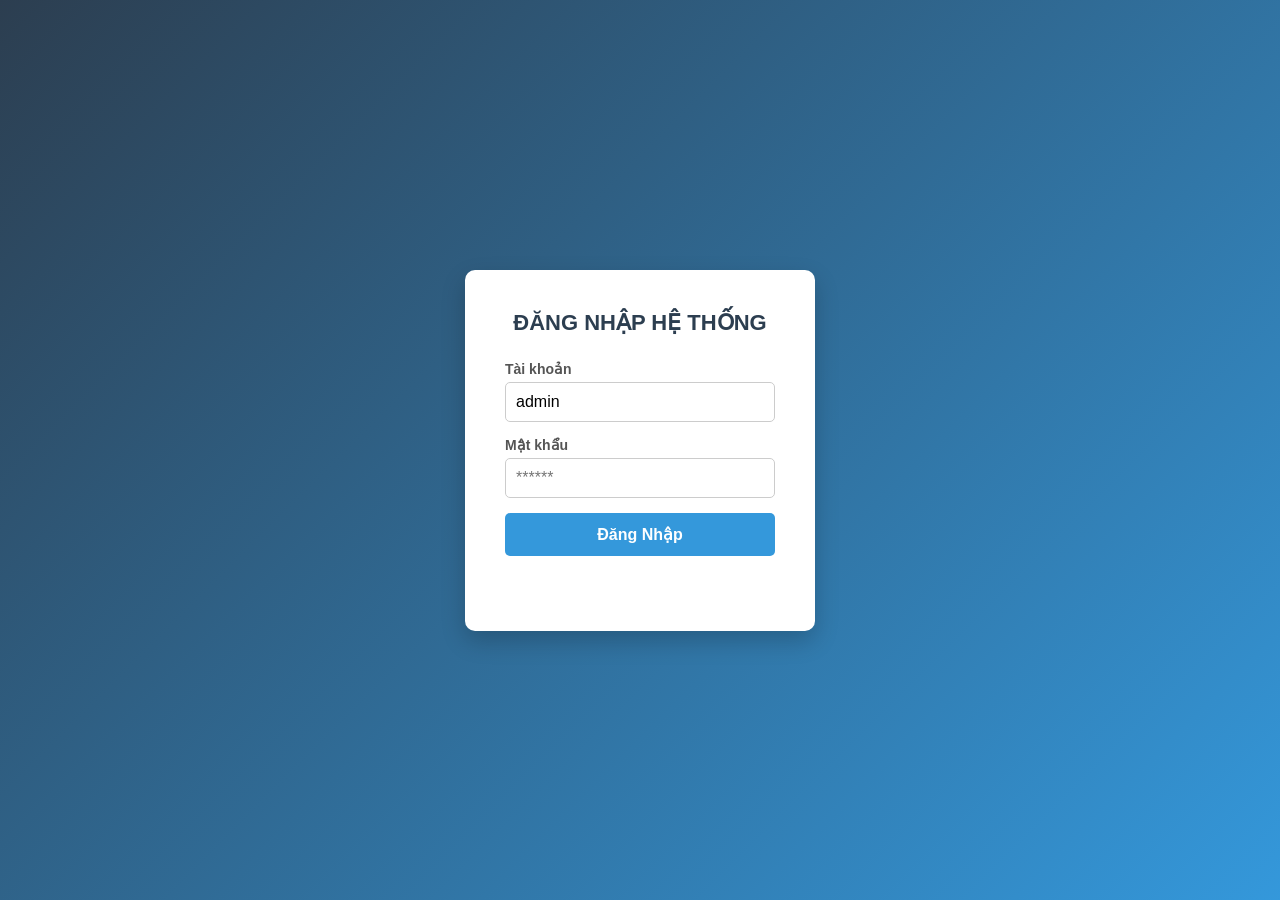
==== index.html @ 54c4ec6c "Add files via upload" ====
<!DOCTYPE html>
<html lang="vi">
<head>
    <meta charset="UTF-8">
    <meta name="viewport" content="width=device-width, initial-scale=1.0">
    <title>Trang Chủ - Hệ Thống Quản Lý Đề Thi</title>
    <link rel="stylesheet" href="css/style.css">
    <script src="libs/localforage.min.js"></script>
    <script src="js/main.js"></script>
    <style>
        /* CSS cho màn hình đăng nhập tích hợp */
        #login-screen {
            display: none; /* Mặc định ẩn, main.js sẽ điều khiển */
            justify-content: center; align-items: center;
            height: 100vh; width: 100vw;
            background: linear-gradient(135deg, #2c3e50, #3498db);
            position: fixed; top: 0; left: 0; z-index: 9999;
        }
        .login-box {
            background: white; padding: 40px; border-radius: 10px;
            box-shadow: 0 10px 25px rgba(0,0,0,0.2); width: 350px; text-align: center;
        }
        .login-box h2 { margin: 0 0 25px; color: #2c3e50; font-size: 22px; }
        .input-group { margin-bottom: 15px; text-align: left; }
        .input-group label { display: block; margin-bottom: 5px; font-weight: bold; color: #555; font-size: 14px; }
        .input-group input { width: 100%; padding: 10px; border: 1px solid #ccc; border-radius: 5px; box-sizing: border-box; }
        .btn-login {
            width: 100%; padding: 12px; background: #3498db; color: white; border: none; 
            border-radius: 5px; font-size: 16px; font-weight: bold; cursor: pointer;
        }
        #login-msg { color: #e74c3c; margin-top: 15px; font-size: 14px; font-weight: bold; min-height: 20px; }
        
        /* Chống giật lag khi kiểm tra login */
        #app-screen { display: none; }
    </style>
</head>
<body>

    <div id="login-screen">
        <div class="login-box">
            <h2>ĐĂNG NHẬP HỆ THỐNG</h2>
            <div class="input-group">
                <label>Tài khoản</label>
                <input type="text" id="username" placeholder="admin" autocomplete="off" value="admin">
            </div>
            <div class="input-group">
                <label>Mật khẩu</label>
                <input type="password" id="password" placeholder="******">
            </div>
            <button class="btn-login" onclick="performLogin()">Đăng Nhập</button>
            <div id="login-msg"></div>
        </div>
    </div>

    <div id="app-screen" class="app-container">
        <aside class="sidebar">
            <div class="sidebar-header">Admin Panel</div>
            <div class="menu-title" style="padding: 10px 20px; font-size: 12px; color: #95a5a6; text-transform: uppercase;">Ngân Hàng Đề Thi</div>
            <ul class="menu">
                <li class="menu-item"><a href="index.html" class="menu-link">🏠 Trang chủ</a></li>
                <li class="menu-item"><a href="khoi-n.html" class="menu-link">🎵 Quản lý Khối N</a></li>
                <li class="menu-item"><a href="khoi-m.html" class="menu-link">📚 Quản lý Khối M</a></li>
            </ul>
            <div class="menu-title" style="padding: 10px 20px; font-size: 12px; color: #95a5a6; text-transform: uppercase;">Hệ Thống</div>
            <ul class="menu">
                <li class="menu-item"><a href="settings.html" class="menu-link">⚙️ Cấu hình & Bảo mật</a></li>
            </ul>
            <div class="sidebar-footer" style="padding: 15px; text-align: center; margin-top: auto;">
                <a onclick="handleLogout()" style="color: #e74c3c; cursor: pointer; font-weight: bold; text-decoration: none;">🚪 Đăng xuất</a>
            </div>
        </aside>

        <main class="main-content">
            <header class="topbar"><h3 id="topbar-title">Trang chủ</h3></header>
            <section class="content-area">
                <div class="page-section" style="background: white; padding: 20px; border-radius: 8px; box-shadow: 0 2px 4px rgba(0,0,0,0.05);">
                    <h2>Hệ Thống Quản Lý Đề Thi</h2>
                    <p>Chào mừng bạn quay trở lại. Hệ thống đang hoạt động ở chế độ <strong>Offline hoàn toàn</strong>.</p>
                    <div style="display: grid; grid-template-columns: 1fr 1fr; gap: 20px; margin-top: 30px;">
                        <div style="padding: 20px; border: 1px solid #ddd; border-radius: 8px; background: #f8f9fa;">
                            <h4>Khối N (Năng khiếu nhạc)</h4>
                            <p style="font-size: 14px; color: #666; margin-bottom: 15px;">Quản lý dữ liệu bóc tách từ file Word và bốc đề ngẫu nhiên.</p>
                            <a href="khoi-n.html" class="btn btn-info" style="text-decoration: none;">Vào Ngân Hàng</a>
                            <a href="tao-de-n.html" class="btn" style="text-decoration: none; background: #27ae60; color: white;">Tạo Đề Thi</a>
                        </div>
                        <div style="padding: 20px; border: 1px solid #ddd; border-radius: 8px; background: #f8f9fa;">
                            <h4>Khối M (Mầm non)</h4>
                            <p style="font-size: 14px; color: #666; margin-bottom: 15px;">Thiết lập ma trận đề thi và gán mã đề hàng loạt.</p>
                            <a href="khoi-m.html" class="btn btn-info" style="text-decoration: none;">Truy cập ngay</a>
                            <a href="tao-de-m.html" class="btn" style="text-decoration: none; background: #27ae60; color: white;">Tạo Đề Thi</a>
                        </div>
                    </div>
                </div>
            </section>
        </main>
    </div>

    <script>
        // Hàm xử lý Đăng nhập thủ công tại index.html
        async function performLogin() {
            const user = document.getElementById('username').value.trim();
            const pass = document.getElementById('password').value.trim();
            const msg = document.getElementById('login-msg');

            if (!user || !pass) {
                msg.innerText = "Vui lòng nhập tài khoản và mật khẩu!";
                return;
            }

            const realPass = await sysDB.getItem('admin_pass');
            if (user === 'admin' && pass === realPass) {
                sessionStorage.setItem('isLoggedIn', 'true');
                msg.innerText = "";
                document.getElementById('password').value = "";
                checkLogin(); // Gọi lại hàm check để chuyển giao diện
            } else {
                msg.innerText = "Sai tài khoản hoặc mật khẩu!";
            }
        }
        
        // Nhấn Enter để login
        document.getElementById('password').addEventListener('keypress', (e) => {
            if(e.key === 'Enter') performLogin();
        });
    </script>
</body>
</html>
---- css/style.css ----
/* --- CSS Reset & Cơ bản --- */
* { box-sizing: border-box; margin: 0; padding: 0; font-family: 'Segoe UI', Tahoma, Geneva, Verdana, sans-serif; }
body { background-color: #f0f2f5; color: #333; height: 100vh; overflow: hidden; }

/* --- MÀN HÌNH ĐĂNG NHẬP --- */
.login-screen { display: flex; justify-content: center; align-items: center; height: 100vh; }
.login-box { background: white; padding: 40px; border-radius: 10px; box-shadow: 0 4px 15px rgba(0,0,0,0.1); width: 100%; max-width: 400px; text-align: center; }
.login-box h2 { margin-bottom: 20px; color: #0056b3; }
.input-group { margin-bottom: 15px; text-align: left; }
.input-group label { display: block; margin-bottom: 5px; font-weight: bold; }
.input-group input { width: 100%; padding: 10px; border: 1px solid #ccc; border-radius: 5px; font-size: 16px; }
.btn { padding: 10px 15px; background: #0056b3; color: white; border: none; border-radius: 5px; font-size: 14px; cursor: pointer; transition: 0.3s; }
.btn:hover { background: #004494; }
.btn-danger { background: #dc3545; }
.btn-danger:hover { background: #c82333; }
.btn-info { background: #17a2b8; }
.btn-info:hover { background: #138496; }
#login-error { color: red; margin-top: 15px; display: none; font-size: 14px; }

/* --- BẢNG ĐIỀU KHIỂN (DASHBOARD) --- */
.app-container { display: flex; height: 100vh; }

/* Sidebar (Menu Trái) */
.sidebar { width: 250px; background: #2c3e50; color: white; display: flex; flex-direction: column; }
.sidebar-header { padding: 20px; background: #1a252f; text-align: center; font-weight: bold; font-size: 18px; border-bottom: 1px solid #34495e; }
.menu { flex: 1; overflow-y: auto; list-style: none; padding: 0; margin: 0; }
.menu-item { border-bottom: 1px solid #34495e; }
.menu-item a { display: block; padding: 15px 20px; color: #ecf0f1; text-decoration: none; transition: 0.3s; cursor: pointer; }
.menu-item a:hover, .menu-item a.active { background: #34495e; border-left: 4px solid #3498db; }
.menu-title { padding: 10px 20px; font-size: 12px; color: #7f8c8d; text-transform: uppercase; margin-top: 10px; font-weight: bold; }
.sidebar-footer { padding: 15px; text-align: center; background: #1a252f; }
.sidebar-footer a { color: #e74c3c; text-decoration: none; font-weight: bold; cursor: pointer; }

/* Main Content (Nội Dung Phải) */
.main-content { flex: 1; display: flex; flex-direction: column; background: #f4f7f6; }
.topbar { background: white; padding: 15px 20px; box-shadow: 0 2px 5px rgba(0,0,0,0.05); display: flex; justify-content: space-between; align-items: center; }
.content-area { padding: 20px; flex: 1; overflow-y: auto; }
.page-section { background: white; padding: 20px; border-radius: 8px; box-shadow: 0 2px 4px rgba(0,0,0,0.05); min-height: 400px; }

/* --- TABS (Cho các trang có nhiều mục con như Khối N) --- */
.tab-container { margin-bottom: 20px; border-bottom: 2px solid #ddd; }
.tab-btn { background: none; border: none; padding: 10px 20px; font-size: 16px; cursor: pointer; color: #555; margin-right: 5px; font-weight: bold; outline: none; }
.tab-btn.active { color: #0056b3; border-bottom: 3px solid #0056b3; }
.tab-content { display: none; }
.tab-content.active { display: block; }

/* --- BẢNG DỮ LIỆU --- */
.filter-bar { margin-bottom: 15px; display: flex; align-items: center; gap: 10px; }
.filter-bar select { padding: 8px; border-radius: 5px; border: 1px solid #ccc; font-size: 15px; }
table { width: 100%; border-collapse: collapse; margin-top: 10px; }
table th, table td { border: 1px solid #ddd; padding: 12px; text-align: left; vertical-align: middle; }
table th { background-color: #f8f9fa; font-weight: bold; }
.td-preview img { max-height: 50px; display: block; }

/* Nút gạt (Toggle Switch) */
.switch { position: relative; display: inline-block; width: 40px; height: 20px; }
.switch input { opacity: 0; width: 0; height: 0; }
.slider { position: absolute; cursor: pointer; top: 0; left: 0; right: 0; bottom: 0; background-color: #ccc; transition: .4s; border-radius: 20px; }
.slider:before { position: absolute; content: ""; height: 16px; width: 16px; left: 2px; bottom: 2px; background-color: white; transition: .4s; border-radius: 50%; }
input:checked + .slider { background-color: #28a745; }
input:checked + .slider:before { transform: translateX(20px); }

/* --- MODAL XEM CHI TIẾT --- */
.modal { display: none; position: fixed; top: 0; left: 0; width: 100%; height: 100%; background: rgba(0,0,0,0.6); z-index: 1000; justify-content: center; align-items: center; }
.modal-content { background: white; padding: 20px; border-radius: 8px; max-width: 800px; width: 90%; max-height: 90vh; overflow-y: auto; }
.modal-header { display: flex; justify-content: space-between; align-items: center; border-bottom: 1px solid #eee; padding-bottom: 10px; margin-bottom: 15px; }
.close-btn { font-size: 24px; cursor: pointer; color: red; font-weight: bold; }
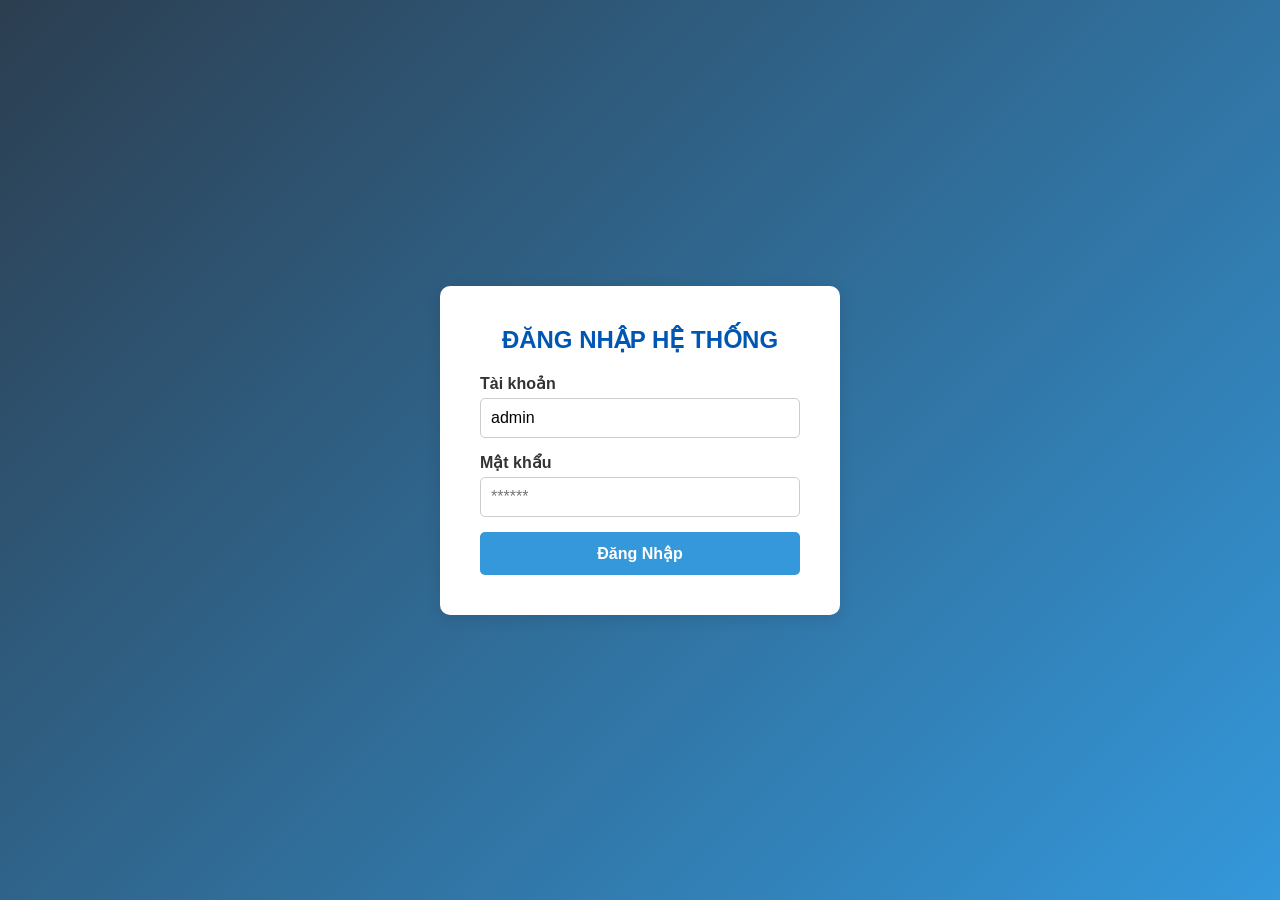
==== commit 1a57f232: "Add files via upload" ====
--- a/index.html
+++ b/index.html
@@ -1,5 +1,6 @@
 <!DOCTYPE html>
 <html lang="vi">
+
 <head>
     <meta charset="UTF-8">
     <meta name="viewport" content="width=device-width, initial-scale=1.0">
@@ -7,33 +8,8 @@
     <link rel="stylesheet" href="css/style.css">
     <script src="libs/localforage.min.js"></script>
     <script src="js/main.js"></script>
-    <style>
-        /* CSS cho màn hình đăng nhập tích hợp */
-        #login-screen {
-            display: none; /* Mặc định ẩn, main.js sẽ điều khiển */
-            justify-content: center; align-items: center;
-            height: 100vh; width: 100vw;
-            background: linear-gradient(135deg, #2c3e50, #3498db);
-            position: fixed; top: 0; left: 0; z-index: 9999;
-        }
-        .login-box {
-            background: white; padding: 40px; border-radius: 10px;
-            box-shadow: 0 10px 25px rgba(0,0,0,0.2); width: 350px; text-align: center;
-        }
-        .login-box h2 { margin: 0 0 25px; color: #2c3e50; font-size: 22px; }
-        .input-group { margin-bottom: 15px; text-align: left; }
-        .input-group label { display: block; margin-bottom: 5px; font-weight: bold; color: #555; font-size: 14px; }
-        .input-group input { width: 100%; padding: 10px; border: 1px solid #ccc; border-radius: 5px; box-sizing: border-box; }
-        .btn-login {
-            width: 100%; padding: 12px; background: #3498db; color: white; border: none; 
-            border-radius: 5px; font-size: 16px; font-weight: bold; cursor: pointer;
-        }
-        #login-msg { color: #e74c3c; margin-top: 15px; font-size: 14px; font-weight: bold; min-height: 20px; }
-        
-        /* Chống giật lag khi kiểm tra login */
-        #app-screen { display: none; }
-    </style>
 </head>
+
 <body>
 
     <div id="login-screen">
@@ -54,56 +30,165 @@
 
     <div id="app-screen" class="app-container">
         <aside class="sidebar">
-            <div class="sidebar-header">Admin Panel</div>
+            <div class="sidebar-header" style="display: flex; flex-direction: column; align-items: center; gap: 5px;">
+                <a href="index.html"><img src="img/logo.jpg" alt="Logo"
+                        style="width: 60px; height: 60px; border-radius: 50%; background: white; padding: 1px; box-shadow: 0 4px 5px rgba(0,0,0,0.3);"></a>
+                <div style="line-height: 1.3;">
+                    <span style="font-size: 16px; color: #ecf0f1;">NV-SMART-EDU</span><br>
+                    <span style="font-size: 13px; color: #04ffea; font-weight: normal;">(SmartExam M-N)</span>
+                </div>
+            </div>
+
             <div class="menu-title" style="padding: 10px 20px; font-size: 12px; color: #95a5a6; text-transform: uppercase;">Ngân Hàng Đề Thi</div>
             <ul class="menu">
-                <li class="menu-item"><a href="index.html" class="menu-link">🏠 Trang chủ</a></li>
-                <li class="menu-item"><a href="khoi-n.html" class="menu-link">🎵 Quản lý Khối N</a></li>
-                <li class="menu-item"><a href="khoi-m.html" class="menu-link">📚 Quản lý Khối M</a></li>
+                <li class="menu-item "><a href="khoi-n.html">🎵 Ngân hàng Khối N</a></li>
+                <li class="menu-item"><a href="tao-de-n.html">📄 Tạo đề thi Khối N</a></li>
+                <li class="menu-item"><a href="khoi-m.html">📚 Ngân hàng Khối M</a></li>
+                <li class="menu-item"><a href="tao-de-m.html">📝 Tạo đề thi Khối M</a></li>
             </ul>
+
             <div class="menu-title" style="padding: 10px 20px; font-size: 12px; color: #95a5a6; text-transform: uppercase;">Hệ Thống</div>
             <ul class="menu">
                 <li class="menu-item"><a href="settings.html" class="menu-link">⚙️ Cấu hình & Bảo mật</a></li>
             </ul>
-            <div class="sidebar-footer" style="padding: 15px; text-align: center; margin-top: auto;">
-                <a onclick="handleLogout()" style="color: #e74c3c; cursor: pointer; font-weight: bold; text-decoration: none;">🚪 Đăng xuất</a>
+
+            <div class="sidebar-footer" style="padding: 15px; text-align: center; margin-top: auto; border-top: 1px solid #34495e;">
+                <div style="display: flex; gap: 10px; margin-bottom: 15px;">
+                    <button onclick="handleLock()" style="flex: 1; padding: 10px; background: rgba(241, 196, 15, 0.15); color: #f39c12; border: none; border-radius: 5px; cursor: pointer; font-weight: bold; transition: 0.3s; display: flex; align-items: center; justify-content: center; gap: 5px;" title="Tạm khóa ứng dụng">
+                        🔒 Khóa
+                    </button>
+                    <button onclick="handleLogout()" style="flex: 1; padding: 10px; background: rgba(231, 76, 60, 0.15); color: #e74c3c; border: none; border-radius: 5px; cursor: pointer; font-weight: bold; transition: 0.3s; display: flex; align-items: center; justify-content: center; gap: 5px;" title="Thoát hoàn toàn">
+                        🚪 Thoát
+                    </button>
+                </div>
             </div>
         </aside>
 
         <main class="main-content">
-            <header class="topbar"><h3 id="topbar-title">Trang chủ</h3></header>
+            <header class="topbar">
+                <h3 id="topbar-title">Trang chủ</h3>
+                <div class="author-info" style="font-size: 12px; color: #7f8c8d; line-height: 1.6;">
+                    <span style="display: block; color: #bdc3c7;">Phát triển & Thiết kế bởi:</span>
+                    <strong style="color: #3498db;">Nguyễn Hảo </strong><br>
+                    <span>Phiên bản 1.0 &copy; 2026</span>
+                </div>
+            </header>
             <section class="content-area">
-                <div class="page-section" style="background: white; padding: 20px; border-radius: 8px; box-shadow: 0 2px 4px rgba(0,0,0,0.05);">
-                    <h2>Hệ Thống Quản Lý Đề Thi</h2>
-                    <p>Chào mừng bạn quay trở lại. Hệ thống đang hoạt động ở chế độ <strong>Offline hoàn toàn</strong>.</p>
-                    <div style="display: grid; grid-template-columns: 1fr 1fr; gap: 20px; margin-top: 30px;">
-                        <div style="padding: 20px; border: 1px solid #ddd; border-radius: 8px; background: #f8f9fa;">
-                            <h4>Khối N (Năng khiếu nhạc)</h4>
-                            <p style="font-size: 14px; color: #666; margin-bottom: 15px;">Quản lý dữ liệu bóc tách từ file Word và bốc đề ngẫu nhiên.</p>
+
+                <div class="page-section" style="border-left: 5px solid #3498db;">
+                    <div style="display: flex; align-items: center; gap: 20px; margin-bottom: 25px;">
+                        <img src="img/logo.jpg" alt="Logo"
+                            style="width: 80px; height: 80px; background: #f8f9fa; padding: 10px; border-radius: 15px; box-shadow: 0 4px 10px rgba(0,0,0,0.1);">
+                        <div>
+                            <h2 style="margin: 0; color: #2c3e50; font-size: 28px;">Hệ Thống NV-SMART-EDU</h2>
+                            <p style="margin: 5px 0 0; color: #3498db; font-weight: bold; font-size: 18px;">SmartExam
+                                M-N: Giải pháp số hóa đề thi Năng khiếu</p>
+                        </div>
+                    </div>
+
+                    <p style="line-height: 1.6; color: #555; font-size: 16px; margin-bottom: 25px;">
+                        Chào mừng bạn đến với hệ thống quản lý và thiết kế đề thi chuyên nghiệp dành riêng cho
+                        <strong>Khối M (Kể chuyện - Đọc diễn cảm)</strong> và <strong>Khối N (Âm nhạc - Thẩm âm - Tiết
+                            tấu)</strong>. Hệ thống được tối ưu hóa để giúp giảm thiểu 90% thời gian soạn thảo thủ công
+                        và đảm bảo tính chính xác, bảo mật tuyệt đối cho kỳ thi.
+                    </p>
+
+                    <div style="display: grid; grid-template-columns: repeat(auto-fit, minmax(250px, 1fr)); gap: 20px;">
+                        <div style="padding: 20px; background: #f8fbff; border-radius: 10px; border: 1px solid #d6eaf8;">
+                            <div style="font-size: 30px; margin-bottom: 10px;">📚</div>
+                            <h4 style="margin: 0 0 10px; color: #2c3e50;">Quản Lý Ngân Hàng</h4>
+                            <p style="font-size: 14px; color: #7f8c8d; margin: 0;">Lưu trữ hàng ngàn đề thi Khối M (kèm ảnh Base64) và Khối N một cách khoa học, không lo thất lạc.</p>
+                        </div>
+
+                        <div style="padding: 20px; background: #f8fff9; border-radius: 10px; border: 1px solid #d4efdf;">
+                            <div style="font-size: 30px; margin-bottom: 10px;">📥</div>
+                            <h4 style="margin: 0 0 10px; color: #2c3e50;">Bóc Tách File Word</h4>
+                            <p style="font-size: 14px; color: #7f8c8d; margin: 0;">Tự động nhận diện dữ liệu, hình ảnh từ file .docx mẫu. Thuật toán thông minh giúp loại bỏ đề thi trùng lặp.</p>
+                        </div>
+
+                        <div style="padding: 20px; background: #fffaf0; border-radius: 10px; border: 1px solid #fdebd0;">
+                            <div style="font-size: 30px; margin-bottom: 10px;">📝</div>
+                            <h4 style="margin: 0 0 10px; color: #2c3e50;">Tạo Đề Tự Động</h4>
+                            <p style="font-size: 14px; color: #7f8c8d; margin: 0;">Trộn đề, chọn ngẫu nhiên và xuất file Word/PDF với định dạng chuẩn sư phạm, hỗ trợ ngắt trang tự động.</p>
+                        </div>
+
+                        <div style="padding: 20px; background: #fff5f5; border-radius: 10px; border: 1px solid #fadbd8;">
+                            <div style="font-size: 30px; margin-bottom: 10px;">🔒</div>
+                            <h4 style="margin: 0 0 10px; color: #2c3e50;">Bảo Mật & Offline</h4>
+                            <p style="font-size: 14px; color: #7f8c8d; margin: 0;">Dữ liệu được mã hóa an toàn. Hệ thống chạy Offline 100% không cần Internet, bảo vệ tuyệt mật dữ liệu thi.</p>
+                        </div>
+
+                        <div style="padding: 20px; background: #fff5f5; border-radius: 10px; border: 1px solid #fadbd8;">
+                            <div style="font-size: 30px; margin-bottom: 10px;">🎵</div>
+                            <h4 style="margin: 0 0 10px; color: #2c3e50;">Khối N (Năng khiếu nhạc)</h4>
+                            <p style="font-size: 14px; color: #7f8c8d; margin: 0;">
+                            <p style="font-size: 14px; color: #666; margin-bottom: 15px;">Quản lý dữ liệu bóc tách từ
+                                file Word và bốc đề ngẫu nhiên.</p>
                             <a href="khoi-n.html" class="btn btn-info" style="text-decoration: none;">Vào Ngân Hàng</a>
-                            <a href="tao-de-n.html" class="btn" style="text-decoration: none; background: #27ae60; color: white;">Tạo Đề Thi</a>
-                        </div>
-                        <div style="padding: 20px; border: 1px solid #ddd; border-radius: 8px; background: #f8f9fa;">
-                            <h4>Khối M (Mầm non)</h4>
-                            <p style="font-size: 14px; color: #666; margin-bottom: 15px;">Thiết lập ma trận đề thi và gán mã đề hàng loạt.</p>
+                            <a href="tao-de-n.html" class="btn"
+                                style="text-decoration: none; background: #27ae60; color: white;">Tạo Đề Thi</a>
+                            </p>
+                        </div>
+                        <div style="padding: 20px; background: #fff5f5; border-radius: 10px; border: 1px solid #fadbd8;">
+                            <div style="font-size: 30px; margin-bottom: 10px;">🎨</div>
+                            <h4 style="margin: 0 0 10px; color: #2c3e50;">Khối M (Mầm non)</h4>
+                            <p style="font-size: 14px; color: #7f8c8d; margin: 0;">
+                            <p style="font-size: 14px; color: #666; margin-bottom: 15px;">Thiết lập ma trận đề thi và
+                                gán mã đề hàng loạt.</p>
                             <a href="khoi-m.html" class="btn btn-info" style="text-decoration: none;">Truy cập ngay</a>
-                            <a href="tao-de-m.html" class="btn" style="text-decoration: none; background: #27ae60; color: white;">Tạo Đề Thi</a>
+                            <a href="tao-de-m.html" class="btn"
+                                style="text-decoration: none; background: #27ae60; color: white;">Tạo Đề Thi</a>
+                            </p>
                         </div>
                     </div>
-                </div>
+
+                    <div style="margin-top: 30px; padding-top: 20px; border-top: 1px solid #eee; display: flex; justify-content: space-between; align-items: center; flex-wrap: wrap; gap: 10px;">
+                        <div style="font-size: 14px; color: #95a5a6;">
+                            Trạng thái hệ thống: <span style="color: #27ae60; font-weight: bold;">● Sẵn sàng hoạt động</span>
+                        </div>
+                        <div style="font-size: 14px; color: #95a5a6;">
+                            Phiên bản: <strong>1.0 Pro</strong> | Thiết kế bởi <strong>Nguyễn Hảo (kdclgd@gmail.com)</strong>
+                        </div>
+                    </div>
+                </div>
+
             </section>
         </main>
     </div>
 
     <script>
-        // Hàm xử lý Đăng nhập thủ công tại index.html
+        // HÀM KHÓA MÀN HÌNH TẠM THỜI
+        function handleLock() {
+            // Xóa phiên đăng nhập nhưng KHÔNG chuyển trang
+            sessionStorage.removeItem('isLoggedIn');
+            
+            // Giấu giao diện làm việc, bật bảng đăng nhập lên
+            document.getElementById('app-screen').style.display = 'none';
+            document.getElementById('login-screen').style.display = 'flex';
+            
+            // Đặt câu thông báo màu cam báo hiệu đang khóa
+            const msg = document.getElementById('login-msg');
+            msg.innerText = "🔒 Màn hình đã khóa! Nhập mật khẩu để tiếp tục.";
+            msg.style.color = "#f39c12"; 
+            msg.style.display = "block";
+
+            // Xóa pass cũ và auto-focus vào ô nhập pass cho tiện
+            document.getElementById('password').value = "";
+            document.getElementById('password').focus();
+        }
+
+        // HÀM XỬ LÝ ĐĂNG NHẬP
         async function performLogin() {
             const user = document.getElementById('username').value.trim();
             const pass = document.getElementById('password').value.trim();
             const msg = document.getElementById('login-msg');
 
+            // Reset màu chữ về đỏ (dành cho báo lỗi)
+            msg.style.color = "#e74c3c";
+
             if (!user || !pass) {
                 msg.innerText = "Vui lòng nhập tài khoản và mật khẩu!";
+                msg.style.display = "block";
                 return;
             }
 
@@ -112,16 +197,21 @@
                 sessionStorage.setItem('isLoggedIn', 'true');
                 msg.innerText = "";
                 document.getElementById('password').value = "";
-                checkLogin(); // Gọi lại hàm check để chuyển giao diện
+                
+                // Mở khóa giao diện cực mượt
+                document.getElementById('login-screen').style.display = 'none';
+                document.getElementById('app-screen').style.display = 'flex';
             } else {
-                msg.innerText = "Sai tài khoản hoặc mật khẩu!";
+                msg.innerText = "❌ Sai tài khoản hoặc mật khẩu!";
+                msg.style.display = "block";
             }
         }
-        
-        // Nhấn Enter để login
+
+        // Nhấn Enter để login/mở khóa
         document.getElementById('password').addEventListener('keypress', (e) => {
-            if(e.key === 'Enter') performLogin();
+            if (e.key === 'Enter') performLogin();
         });
     </script>
 </body>
+
 </html>
--- a/css/style.css
+++ b/css/style.css
@@ -1,43 +1,85 @@
+/* =========================================================
+   HỆ THỐNG QUẢN LÝ ĐỀ THI - BẢNG STYLE CHUNG (style.css)
+   (Bản gốc chủ đạo + Bổ sung tính năng Crop & Spinner)
+========================================================= */
+
 /* --- CSS Reset & Cơ bản --- */
-* { box-sizing: border-box; margin: 0; padding: 0; font-family: 'Segoe UI', Tahoma, Geneva, Verdana, sans-serif; }
-body { background-color: #f0f2f5; color: #333; height: 100vh; overflow: hidden; }
+* {
+    box-sizing: border-box;
+    margin: 0;
+    padding: 0;
+    font-family: 'Segoe UI', Tahoma, Geneva, Verdana, sans-serif;
+}
+
+body {
+    background-color: #f0f2f5;
+    color: #333;
+    height: 100vh;
+    overflow: hidden;
+}
 
 /* --- MÀN HÌNH ĐĂNG NHẬP --- */
-.login-screen { display: flex; justify-content: center; align-items: center; height: 100vh; }
-.login-box { background: white; padding: 40px; border-radius: 10px; box-shadow: 0 4px 15px rgba(0,0,0,0.1); width: 100%; max-width: 400px; text-align: center; }
+#login-screen, .login-screen {
+    display: none;
+    justify-content: center;
+    align-items: center;
+    height: 100vh;
+    width: 100vw;
+    background: linear-gradient(135deg, #2c3e50, #3498db);
+    position: fixed; top: 0; left: 0; z-index: 9999;
+}
+
+.login-box {
+    background: white;
+    padding: 40px;
+    border-radius: 10px;
+    box-shadow: 0 4px 15px rgba(0, 0, 0, 0.1);
+    width: 100%;
+    max-width: 400px;
+    text-align: center;
+}
+
 .login-box h2 { margin-bottom: 20px; color: #0056b3; }
 .input-group { margin-bottom: 15px; text-align: left; }
 .input-group label { display: block; margin-bottom: 5px; font-weight: bold; }
 .input-group input { width: 100%; padding: 10px; border: 1px solid #ccc; border-radius: 5px; font-size: 16px; }
+
 .btn { padding: 10px 15px; background: #0056b3; color: white; border: none; border-radius: 5px; font-size: 14px; cursor: pointer; transition: 0.3s; }
 .btn:hover { background: #004494; }
+
+.btn-login { width: 100%; padding: 12px; background: #3498db; color: white; border: none; border-radius: 5px; font-size: 16px; font-weight: bold; cursor: pointer; }
+.btn-login:hover { background: #2980b9; }
+
 .btn-danger { background: #dc3545; }
 .btn-danger:hover { background: #c82333; }
 .btn-info { background: #17a2b8; }
 .btn-info:hover { background: #138496; }
-#login-error { color: red; margin-top: 15px; display: none; font-size: 14px; }
+.btn-success { background: #27ae60; }
+.btn-success:hover { background: #218838; }
+
+#login-error, #login-msg { color: red; margin-top: 15px; display: none; font-size: 14px; font-weight: bold; min-height: 20px;}
+#app-screen { display: none; }
 
 /* --- BẢNG ĐIỀU KHIỂN (DASHBOARD) --- */
-.app-container { display: flex; height: 100vh; }
-
-/* Sidebar (Menu Trái) */
-.sidebar { width: 250px; background: #2c3e50; color: white; display: flex; flex-direction: column; }
-.sidebar-header { padding: 20px; background: #1a252f; text-align: center; font-weight: bold; font-size: 18px; border-bottom: 1px solid #34495e; }
-.menu { flex: 1; overflow-y: auto; list-style: none; padding: 0; margin: 0; }
+.app-container { display: flex; height: 100vh; width: 100vw; }
+
+.sidebar { width: 210px; min-width: 210px; background: #2c3e50; color: white; display: flex; flex-direction: column; z-index: 1000; }
+.sidebar-header { padding: 10px; background: #1a252f; text-align: center; font-weight: bold; font-size: 18px; border-bottom: 1px solid #34495e; }
+.menu { flex: 1; list-style: none; padding: 0; margin: 0;}
 .menu-item { border-bottom: 1px solid #34495e; }
-.menu-item a { display: block; padding: 15px 20px; color: #ecf0f1; text-decoration: none; transition: 0.3s; cursor: pointer; }
-.menu-item a:hover, .menu-item a.active { background: #34495e; border-left: 4px solid #3498db; }
+.menu-item a { display: block; padding: 10px 15px; color: #ecf0f1; text-decoration: none; transition: 0.3s; cursor: pointer; }
+.menu-item a:hover, .menu-item a.active, .menu-item.active a { background: #34495e; border-left: 4px solid #3498db; }
 .menu-title { padding: 10px 20px; font-size: 12px; color: #7f8c8d; text-transform: uppercase; margin-top: 10px; font-weight: bold; }
+
 .sidebar-footer { padding: 15px; text-align: center; background: #1a252f; }
 .sidebar-footer a { color: #e74c3c; text-decoration: none; font-weight: bold; cursor: pointer; }
 
-/* Main Content (Nội Dung Phải) */
-.main-content { flex: 1; display: flex; flex-direction: column; background: #f4f7f6; }
-.topbar { background: white; padding: 15px 20px; box-shadow: 0 2px 5px rgba(0,0,0,0.05); display: flex; justify-content: space-between; align-items: center; }
+.main-content { flex: 1; display: flex; flex-direction: column; background: #f4f7f6; position: relative; overflow: hidden; }
+.topbar { background: white; padding: 15px 20px; box-shadow: 0 2px 5px rgba(0, 0, 0, 0.05); display: flex; justify-content: space-between; align-items: center; z-index: 99;}
 .content-area { padding: 20px; flex: 1; overflow-y: auto; }
-.page-section { background: white; padding: 20px; border-radius: 8px; box-shadow: 0 2px 4px rgba(0,0,0,0.05); min-height: 400px; }
-
-/* --- TABS (Cho các trang có nhiều mục con như Khối N) --- */
+.page-section { background: white; padding: 20px; border-radius: 8px; box-shadow: 0 2px 4px rgba(0, 0, 0, 0.05); min-height: 100px; margin-bottom: 20px;}
+
+/* --- TABS --- */
 .tab-container { margin-bottom: 20px; border-bottom: 2px solid #ddd; }
 .tab-btn { background: none; border: none; padding: 10px 20px; font-size: 16px; cursor: pointer; color: #555; margin-right: 5px; font-weight: bold; outline: none; }
 .tab-btn.active { color: #0056b3; border-bottom: 3px solid #0056b3; }
@@ -47,9 +89,12 @@
 /* --- BẢNG DỮ LIỆU --- */
 .filter-bar { margin-bottom: 15px; display: flex; align-items: center; gap: 10px; }
 .filter-bar select { padding: 8px; border-radius: 5px; border: 1px solid #ccc; font-size: 15px; }
-table { width: 100%; border-collapse: collapse; margin-top: 10px; }
+
+table { width: 100%; border-collapse: collapse; margin-top: 15px; }
 table th, table td { border: 1px solid #ddd; padding: 12px; text-align: left; vertical-align: middle; }
 table th { background-color: #f8f9fa; font-weight: bold; }
+
+.import-box { border: 2px dashed #3498db; padding: 40px; text-align: center; background: #f0f7ff; border-radius: 8px; margin-bottom: 20px; }
 .td-preview img { max-height: 50px; display: block; }
 
 /* Nút gạt (Toggle Switch) */
@@ -60,8 +105,96 @@
 input:checked + .slider { background-color: #28a745; }
 input:checked + .slider:before { transform: translateX(20px); }
 
-/* --- MODAL XEM CHI TIẾT --- */
-.modal { display: none; position: fixed; top: 0; left: 0; width: 100%; height: 100%; background: rgba(0,0,0,0.6); z-index: 1000; justify-content: center; align-items: center; }
-.modal-content { background: white; padding: 20px; border-radius: 8px; max-width: 800px; width: 90%; max-height: 90vh; overflow-y: auto; }
+
+/* =========================================================
+   CÁC THIẾT LẬP MỚI BỔ SUNG (MODAL, CROP ẢNH, LOADING)
+========================================================= */
+
+/* Hộp thoại Modal & Lớp mờ (Chắp vá từ bản mới) */
+.modal, .modal-overlay {
+    display: none; position: fixed; top: 0; left: 0; width: 100%; height: 100%;
+    background: rgba(0, 0, 0, 0.7); z-index: 10000; justify-content: center; align-items: center;
+}
+
+/* Đã chỉnh max-width lên 1200px theo ý cụ */
+.modal-content {
+    background: white; padding: 20px; border-radius: 8px; 
+    max-width: 1200px; width: 95%; max-height: 90vh; 
+    display: flex; flex-direction: column; overflow-y: auto;
+}
+
 .modal-header { display: flex; justify-content: space-between; align-items: center; border-bottom: 1px solid #eee; padding-bottom: 10px; margin-bottom: 15px; }
-.close-btn { font-size: 24px; cursor: pointer; color: red; font-weight: bold; }+.close-btn { font-size: 24px; cursor: pointer; color: red; font-weight: bold; }
+
+/* Công cụ cắt ảnh (Crop) */
+.modal-body {
+    flex-grow: 1; overflow: auto; text-align: center; position: relative;
+    background: #f5f5f5; border: 1px solid #ddd; border-radius: 4px;
+}
+#crop-wrapper { position: relative; display: inline-block; transform-origin: 0 0; }
+#modal-img { display: block; max-width: none; }
+#crop-guide { position: absolute; border: 2px dashed #e74c3c; background: rgba(231, 76, 60, 0.2); pointer-events: none; display: none; z-index: 10; }
+.image-preview { max-width: 100%; height: auto; border: 1px solid #ccc; padding: 5px; border-radius: 4px; background: #fff; max-height: 80px; object-fit: contain; }
+
+/* Giao diện Loading Spinner */
+#loading-overlay {
+    display: none; position: fixed; top: 0; left: 0; width: 100%; height: 100%;
+    background: rgba(255, 255, 255, 0.9); z-index: 9999; flex-direction: column; justify-content: center; align-items: center;
+}
+
+.spinner {
+    border: 5px solid #f3f3f3; border-top: 5px solid #3498db; border-radius: 50%;
+    width: 50px; height: 50px; animation: spin 1s linear infinite; margin-bottom: 15px;
+}
+
+@keyframes spin { 
+    0% { transform: rotate(0deg); } 
+    100% { transform: rotate(360deg); } 
+}
+
+/* Toast Notification (Góc màn hình) */
+#toast-notification {
+    position: fixed; bottom: 30px; right: 30px; background: #2c3e50; color: white;
+    padding: 15px 25px; border-radius: 8px; box-shadow: 0 10px 30px rgba(0,0,0,0.2);
+    font-size: 15px; font-weight: bold; z-index: 10001; transform: translateX(150%);
+    transition: transform 0.3s cubic-bezier(0.175, 0.885, 0.32, 1.275); display: flex; align-items: center; gap: 12px;
+}
+#toast-notification.show { transform: translateX(0); }
+/* =========================================================
+   CẤU HÌNH DÀNH RIÊNG CHO MÁY IN & XUẤT PDF (@media print)
+========================================================= */
+@media print {
+    /* 1. Phá bỏ giới hạn chiều cao và thanh cuộn của App để máy in đọc được toàn bộ */
+    body, html, .app-container, .main-content, .content-area {
+        height: auto !important;
+        overflow: visible !important;
+        display: block !important;
+        background: white !important;
+    }
+
+    /* 2. Giấu đi các thành phần không cần thiết trên tờ giấy in */
+    .sidebar, .topbar, .tab-container, .btn, button, .control-panel, .filter-bar, #toast-notification, #loading-overlay {
+        display: none !important;
+    }
+
+    /* 3. Khung hiển thị đề thi chiếm trọn 100% trang giấy */
+    #exam-preview-container {
+        width: 100% !important;
+        margin: 0 !important;
+        padding: 0 !important;
+        box-shadow: none !important;
+        position: static !important;
+    }
+
+    /* 4. Khôi phục lại tính năng ngắt trang (Cực kỳ quan trọng) */
+    .page-break {
+        page-break-after: always !important;
+        break-after: page !important;
+    }
+
+    /* (Tùy chọn) Chỉnh lại cỡ chữ cho phù hợp trang giấy A4 */
+    body {
+        font-size: 12pt !important;
+        color: black !important;
+    }
+}
